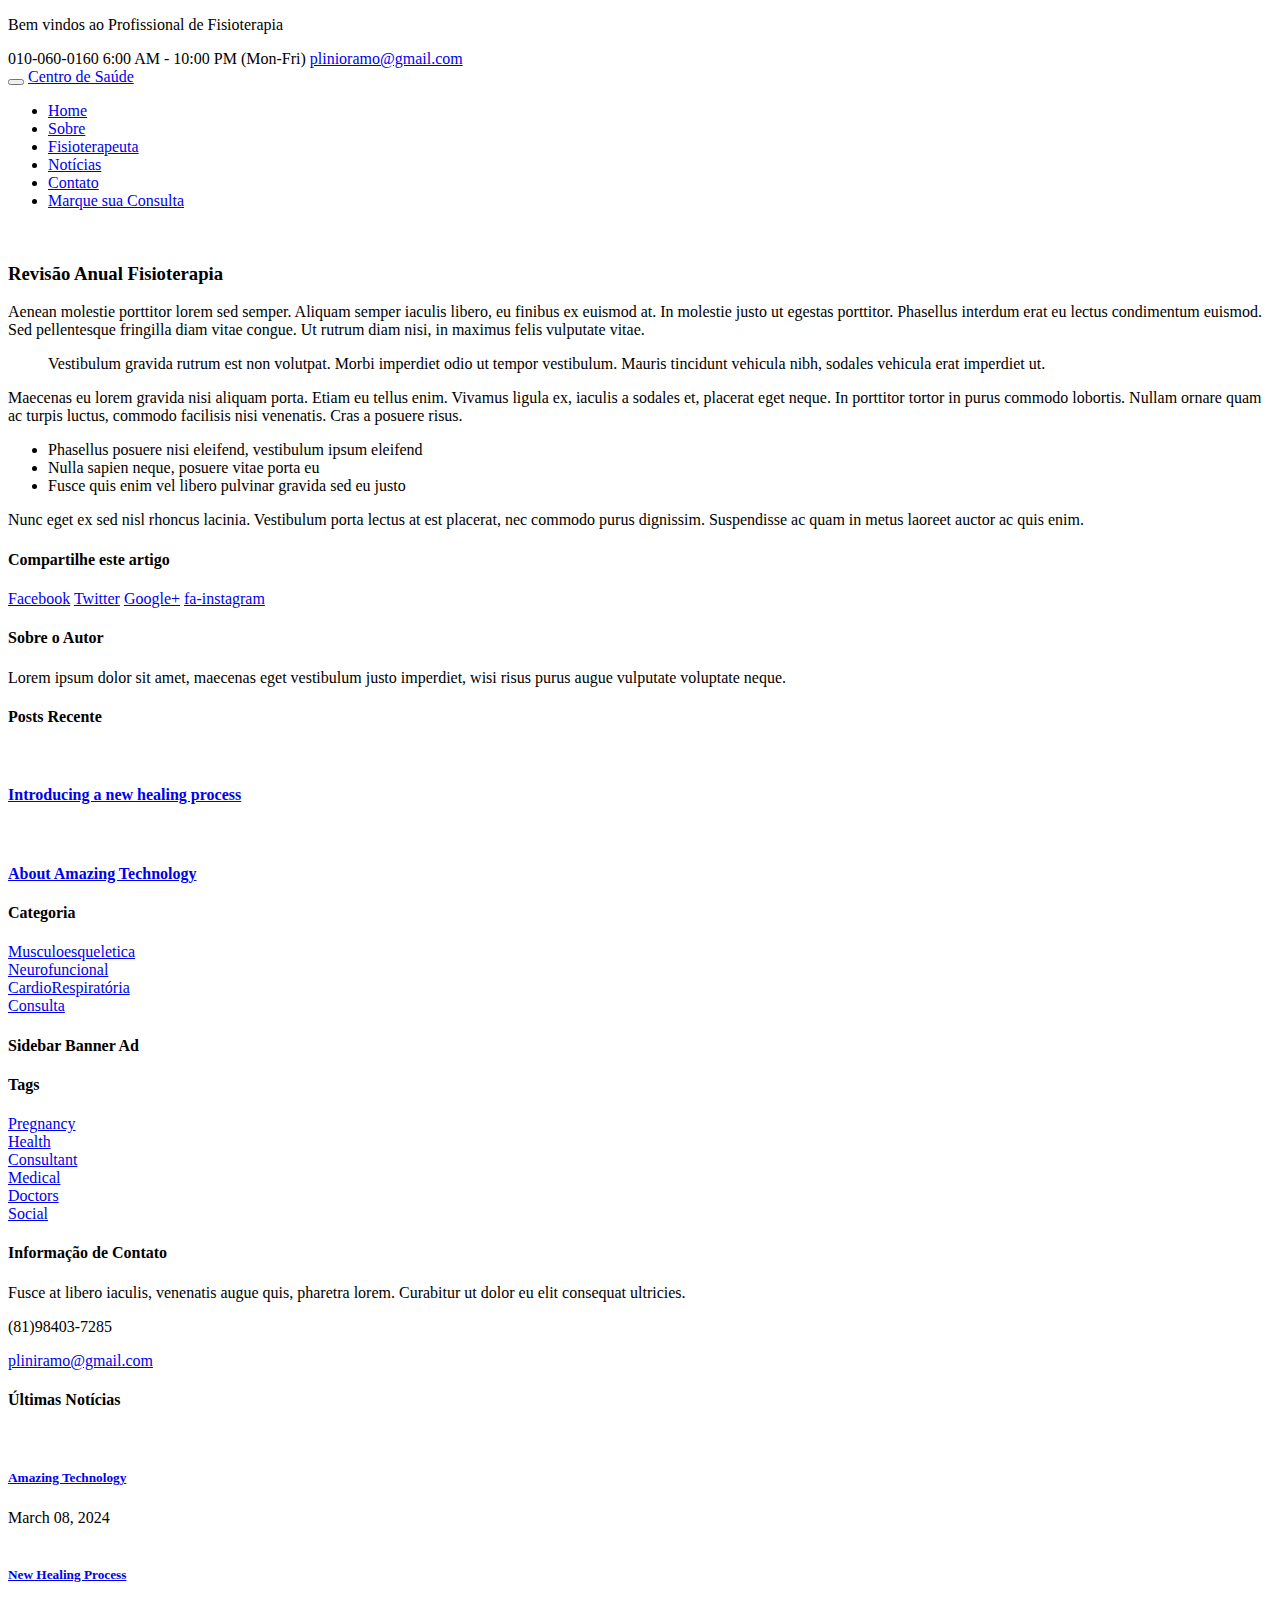
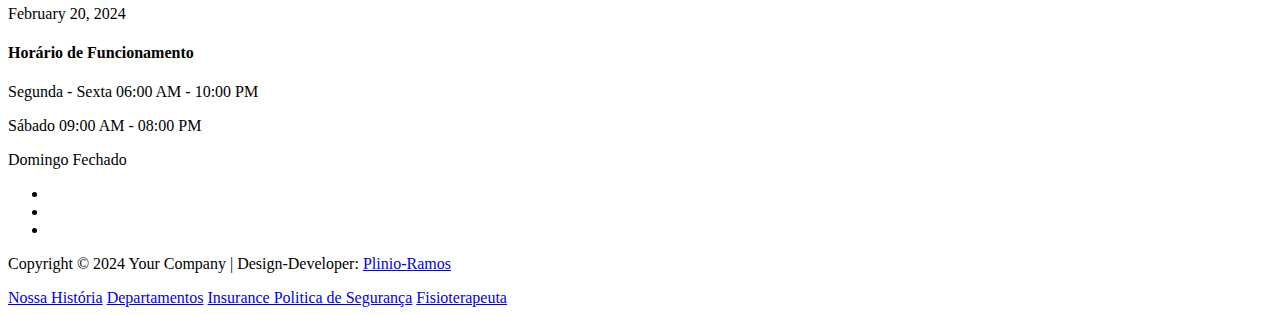
==== news-detail.html @ 9e276feb "Add files via upload" ====
<!DOCTYPE html>
<html lang="pt-br">
<head>

     <title>Fisiowork Recupere-se com Confiança</title>
<!--

Template 2098 Health

http://www.tooplate.com/view/2098-health

-->
     <meta charset="UTF-8">
     <meta http-equiv="X-UA-Compatible" content="IE=Edge">
     <meta name="description" content="">
     <meta name="keywords" content="">
     <meta name="author" content="Tooplate">
     <meta name="viewport" content="width=device-width, initial-scale=1, maximum-scale=1">

     <link rel="stylesheet" href="css/bootstrap.min.css">
     <link rel="stylesheet" href="css/magnific-popup.css">

     <link rel="stylesheet" href="css/font-awesome.min.css">
     <link rel="stylesheet" href="css/animate.css">

     <link rel="stylesheet" href="css/owl.carousel.css">
     <link rel="stylesheet" href="css/owl.theme.default.min.css">

     <!-- MAIN CSS -->
     <link rel="stylesheet" href="css/tooplate-style.css">

</head>
<body id="top" data-spy="scroll" data-target=".navbar-collapse" data-offset="50">

     <!-- PRE LOADER -->
     <section class="preloader">
          <div class="spinner">

               <span class="spinner-rotate"></span>
               
          </div>
     </section>


     <!-- HEADER -->
     <header>
          <div class="container">
               <div class="row">

                    <div class="col-md-4 col-sm-3">
                         <p>Bem vindos ao Profissional de Fisioterapia</p>
                    </div>
                         
                    <div class="col-md-8 col-sm-9 text-align-right">
                         <span class="phone-icon"><i class="fa fa-phone"></i> 010-060-0160</span>
                         <span class="date-icon"><i class="fa fa-calendar-plus-o"></i> 6:00 AM - 10:00 PM (Mon-Fri)</span>
                         <span class="email-icon"><i class="fa fa-envelope-o"></i> <a href="#">plinioramo@gmail.com</a></span>
                    </div>

               </div>
          </div>
     </header>


     <!-- MENU -->
     <section class="navbar navbar-default navbar-static-top" role="navigation">
          <div class="container">

               <div class="navbar-header">
                    <button class="navbar-toggle" data-toggle="collapse" data-target=".navbar-collapse">
                         <span class="icon icon-bar"></span>
                         <span class="icon icon-bar"></span>
                         <span class="icon icon-bar"></span>
                    </button>

                    <!-- lOGO TEXT HERE -->
                    <a href="index.html" class="navbar-brand"><i class="fa fa-h-square"></i>Centro de Saúde</a>
               </div>

               <!-- MENU LINKS -->
               <div class="collapse navbar-collapse">
                    <ul class="nav navbar-nav navbar-right">
                         <li><a href="index.html#top" class="smoothScroll">Home</a></li>
                         <li><a href="index.html#about" class="smoothScroll">Sobre</a></li>
                         <li><a href="index.html#team" class="smoothScroll">Fisioterapeuta</a></li>
                         <li><a href="index.html#news" class="smoothScroll">Notícias</a></li>
                         <li><a href="index.html#google-map" class="smoothScroll">Contato</a></li>
                         <li class="appointment-btn"><a href="index.html#appointment">Marque sua Consulta</a></li>
                    </ul>
               </div>

          </div>
     </section>


     <!-- NEWS DETAIL -->
     <section id="news-detail" data-stellar-background-ratio="0.5">
          <div class="container">
               <div class="row">

                    <div class="col-md-8 col-sm-7">
                         <!-- NEWS THUMB -->
                         <div class="news-detail-thumb">
                              <div class="news-image">
                                   <img src="images/news-image3.jpg" class="img-responsive" alt="">
                              </div>
                              <h3>Revisão Anual Fisioterapia</h3>
                              <p>Aenean molestie porttitor lorem sed semper. Aliquam semper iaculis libero, eu finibus ex euismod at. In molestie justo ut egestas porttitor. Phasellus interdum erat eu lectus condimentum euismod. Sed pellentesque fringilla diam vitae congue. Ut rutrum diam nisi, in maximus felis vulputate vitae.</p>
                              <blockquote>Vestibulum gravida rutrum est non volutpat. Morbi imperdiet odio ut tempor vestibulum. Mauris tincidunt vehicula nibh, sodales vehicula erat imperdiet ut.</blockquote>
                              <p>Maecenas eu lorem gravida nisi aliquam porta. Etiam eu tellus enim. Vivamus ligula ex, iaculis a sodales et, placerat eget neque. In porttitor tortor in purus commodo lobortis. Nullam ornare quam ac turpis luctus, commodo facilisis nisi venenatis. Cras a posuere risus.</p>
                              
                              <ul>
                                   <li>Phasellus posuere nisi eleifend, vestibulum ipsum eleifend</li>
                                   <li>Nulla sapien neque, posuere vitae porta eu</li>
                                   <li>Fusce quis enim vel libero pulvinar gravida sed eu justo</li>
                              </ul>

                              <p>Nunc eget ex sed nisl rhoncus lacinia. Vestibulum porta lectus at est placerat, nec commodo purus dignissim. Suspendisse ac quam in metus laoreet auctor ac quis enim.</p>
                              <div class="news-social-share">
                                   <h4>Compartilhe este artigo</h4>
                                        <a href="#" class="btn btn-primary"><i class="fa fa-facebook"></i>Facebook</a>
                                        <a href="#" class="btn btn-success"><i class="fa fa-twitter"></i>Twitter</a>
                                        <a href="#" class="btn btn-danger"><i class="fa fa-google-plus"></i>Google+</a>
                                        <a href="#" class="btn btn-danger"><i class="fa fa-google-plus"></i>fa-instagram</a>
                              </div>
                         </div>
                    </div>

                    <div class="col-md-4 col-sm-5">
                         <div class="news-sidebar">
                              <div class="news-author">
                                   <h4>Sobre o Autor</h4>
                                   <p>Lorem ipsum dolor sit amet, maecenas eget vestibulum justo imperdiet, wisi risus purus augue vulputate voluptate neque.</p>
                              </div>

                              <div class="recent-post">
                                   <h4>Posts Recente</h4>

                                        <div class="media">
                                             <div class="media-object pull-left">
                                                  <a href="#"><img src="images/news-image.jpg" class="img-responsive" alt=""></a>
                                             </div>
                                             <div class="media-body">
                                                  <h4 class="media-heading"><a href="#">Introducing a new healing process</a></h4>
                                             </div>
                                        </div>

                                        <div class="media">
                                             <div class="media-object pull-left">
                                                  <a href="#"><img src="images/news-image.jpg" class="img-responsive" alt=""></a>
                                             </div>
                                             <div class="media-body">
                                                  <h4 class="media-heading"><a href="#">About Amazing Technology</a></h4>
                                             </div>
                                        </div>
                              </div>

                              <div class="news-categories">
                                   <h4>Categoria</h4>
                                        <li><a href="#"><i class="fa fa-angle-right"></i> Musculoesqueletica</a></li>
                                        <li><a href="#"><i class="fa fa-angle-right"></i> Neurofuncional</a></li>
                                        <li><a href="#"><i class="fa fa-angle-right"></i> CardioRespiratória</a></li>
                                        <li><a href="#"><i class="fa fa-angle-right"></i> Consulta</a></li>
                              </div>

                              <div class="news-ads sidebar-ads">
                                   <h4>Sidebar Banner Ad</h4>
                              </div>

                              <div class="news-tags">
                                   <h4>Tags</h4>
                                        <li><a href="#">Pregnancy</a></li>
                                        <li><a href="#">Health</a></li>
                                        <li><a href="#">Consultant</a></li>
                                        <li><a href="#">Medical</a></li>
                                        <li><a href="#">Doctors</a></li>
                                        <li><a href="#">Social</a></li>
                              </div>
                         </div>
                    </div>
                    
               </div>
          </div>
     </section>
         


     <!-- FOOTER -->
     <footer data-stellar-background-ratio="5">
          <div class="container">
               <div class="row">

                    <div class="col-md-4 col-sm-4">
                         <div class="footer-thumb"> 
                              <h4 class="wow fadeInUp" data-wow-delay="0.4s">Informação de Contato</h4>
                              <p>Fusce at libero iaculis, venenatis augue quis, pharetra lorem. Curabitur ut dolor eu elit consequat ultricies.</p>

                              <div class="informação-de-contato">
                                   <p><i class="fa fa-phone"></i> (81)98403-7285</p>
                                   <p><i class="fa fa-envelope-o"></i> <a href="#">pliniramo@gmail.com</a></p>
                              </div>
                         </div>
                    </div>

                    <div class="col-md-4 col-sm-4"> 
                         <div class="footer-thumb"> 
                              <h4 class="wow fadeInUp" data-wow-delay="0.4s">Últimas Notícias</h4>
                              <div class="latest-stories">
                                   <div class="stories-image">
                                        <a href="#"><img src="images/news-image.jpg" class="img-responsive" alt=""></a>
                                   </div>
                                   <div class="stories-info">
                                        <a href="#"><h5>Amazing Technology</h5></a>
                                        <span>March 08, 2024</span>
                                   </div>
                              </div>

                              <div class="latest-stories">
                                   <div class="stories-image">
                                        <a href="#"><img src="images/news-image.jpg" class="img-responsive" alt=""></a>
                                   </div>
                                   <div class="stories-info">
                                        <a href="#"><h5>New Healing Process</h5></a>
                                        <span>February 20, 2024</span>
                                   </div>
                              </div>
                         </div>
                    </div>

                    <div class="col-md-4 col-sm-4"> 
                         <div class="footer-thumb">
                              <div class="opening-hours">
                                   <h4 class="wow fadeInUp" data-wow-delay="0.4s">Horário de Funcionamento</h4>
                                   <p>Segunda - Sexta <span>06:00 AM - 10:00 PM</span></p>
                                   <p>Sábado <span>09:00 AM - 08:00 PM</span></p>
                                   <p>Domingo <span>Fechado</span></p>
                              </div> 

                              <ul class="social-icon">
                                   <li><a href="#" class="fa fa-facebook-square" attr="facebook icon"></a></li>
                                   <li><a href="#" class="fa fa-twitter"></a></li>
                                   <li><a href="#" class="fa fa-instagram"></a></li>
                              </ul>
                         </div>
                    </div>

                    <div class="col-md-12 col-sm-12 border-top">
                         <div class="col-md-4 col-sm-6">
                              <div class="copyright-text"> 
                                   <p>Copyright &copy; 2024 Your Company 
                                   
                                   | Design-Developer: <a rel="nofollow" href="https://www.facebook.com/tooplate" target="_parent">Plinio-Ramos</a></p>
                              </div>
                         </div>
                         <div class="col-md-6 col-sm-6">
                              <div class="footer-link"> 
                                   <a href="#">Nossa História</a>
                                   <a href="#">Departamentos</a>
                                   <a href="#">Insurance Politica de Segurança</a>
                                   <a href="#">Fisioterapeuta</a>
                              </div>
                         </div>
                         <div class="col-md-2 col-sm-2 text-align-center">
                              <div class="angle-up-btn"> 
                                  <a href="#top" class="smoothScroll wow fadeInUp" data-wow-delay="1.2s"><i class="fa fa-angle-up"></i></a>
                              </div>
                         </div>   
                    </div>
                    
               </div>
          </div>
     </footer>


     <!-- SCRIPTS -->
     <script src="js/jquery.js"></script>
     <script src="js/bootstrap.min.js"></script>
     <script src="js/jquery.sticky.js"></script>
     <script src="js/jquery.stellar.min.js"></script>
     <script src="js/jquery.magnific-popup.min.js"></script>
     <script src="js/magnific-popup-options.js"></script>
     <script src="js/wow.min.js"></script>
     <script src="js/smoothscroll.js"></script>
     <script src="js/owl.carousel.min.js"></script>
     <script src="js/custom.js"></script>

</body>
</html>
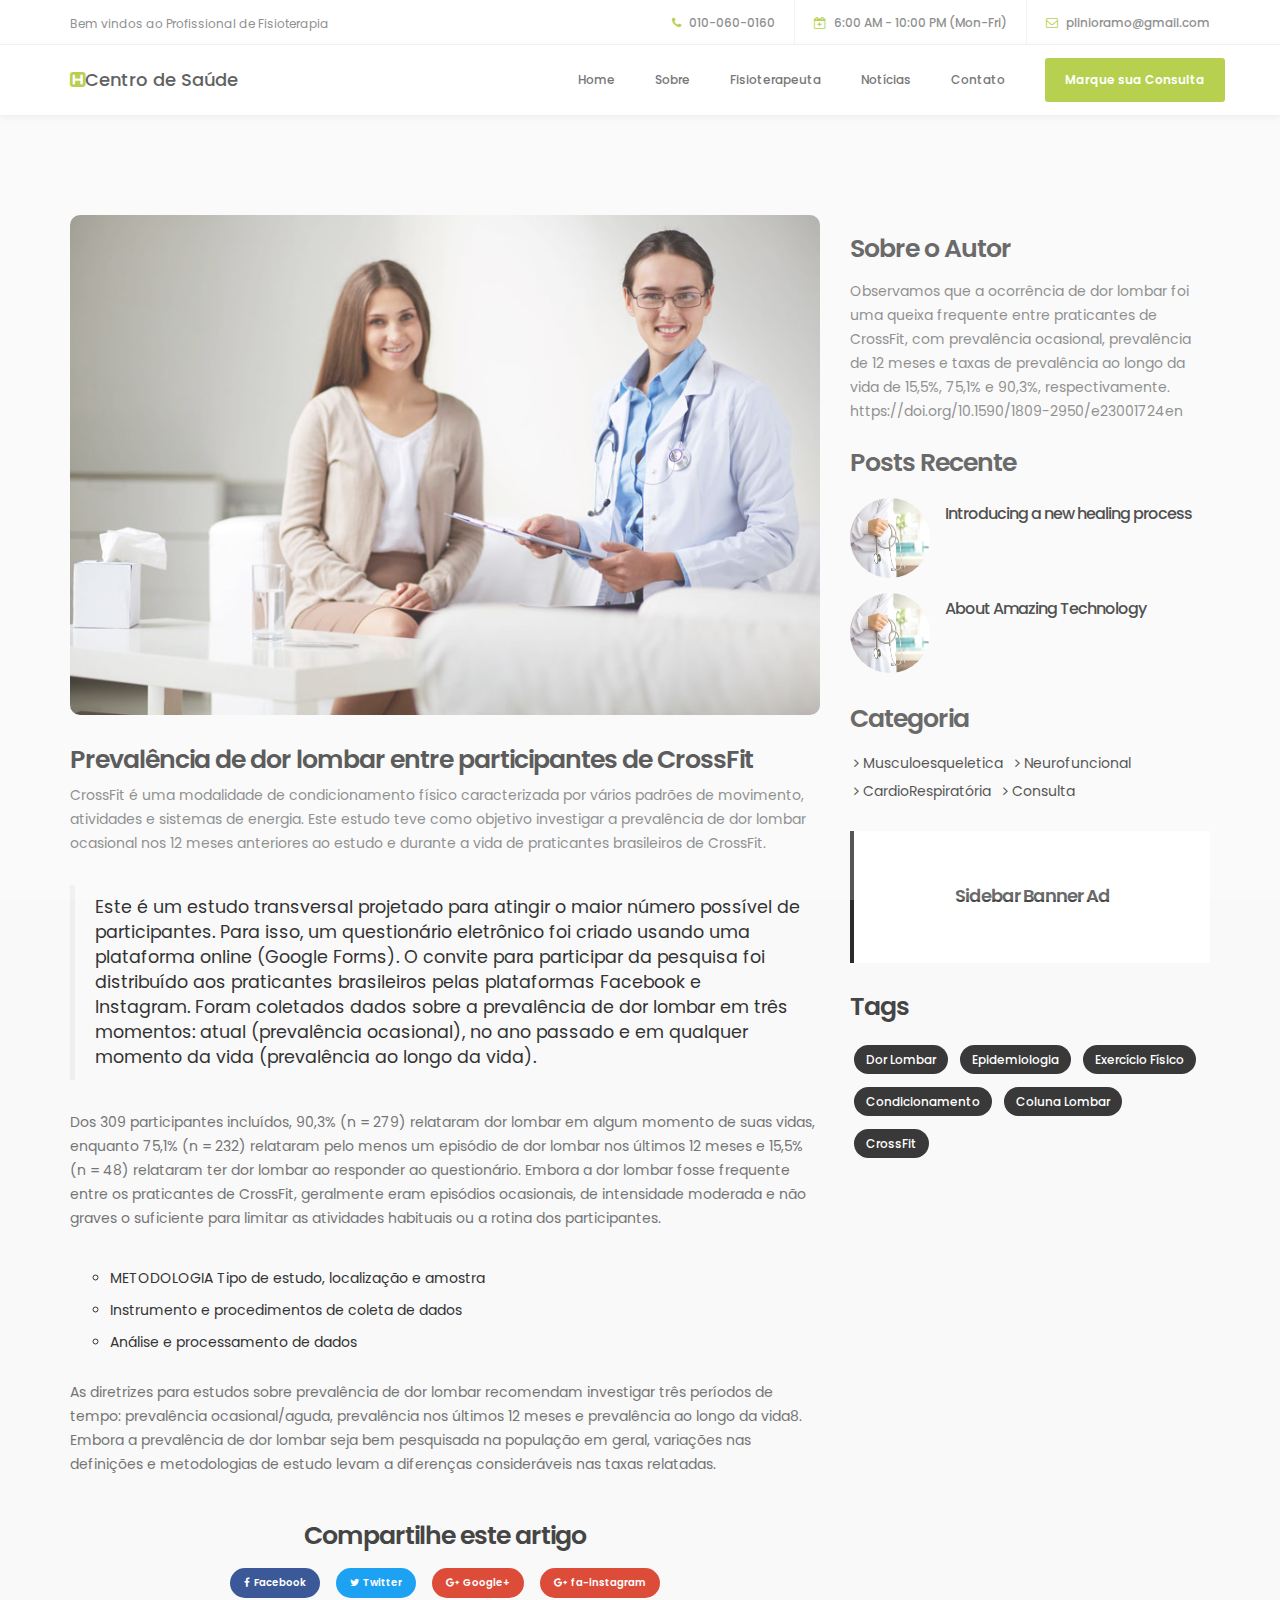
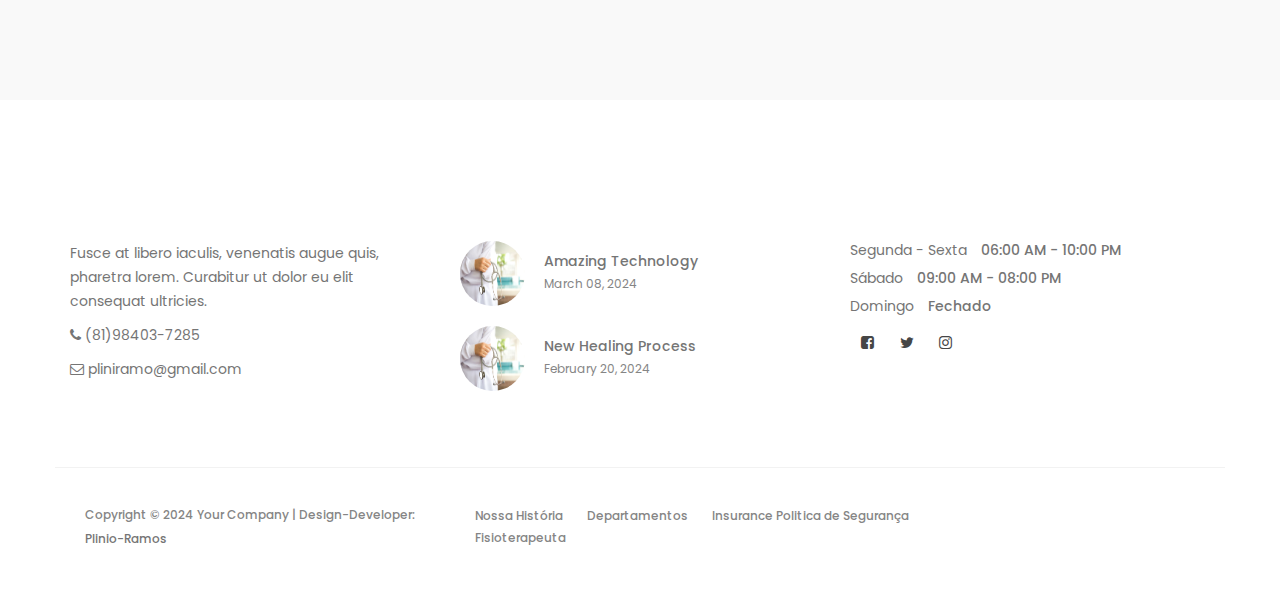
==== commit 52c954ea: "Add files via upload" ====
--- a/news-detail.html
+++ b/news-detail.html
@@ -104,18 +104,18 @@
                               <div class="news-image">
                                    <img src="images/news-image3.jpg" class="img-responsive" alt="">
                               </div>
-                              <h3>Revisão Anual Fisioterapia</h3>
-                              <p>Aenean molestie porttitor lorem sed semper. Aliquam semper iaculis libero, eu finibus ex euismod at. In molestie justo ut egestas porttitor. Phasellus interdum erat eu lectus condimentum euismod. Sed pellentesque fringilla diam vitae congue. Ut rutrum diam nisi, in maximus felis vulputate vitae.</p>
-                              <blockquote>Vestibulum gravida rutrum est non volutpat. Morbi imperdiet odio ut tempor vestibulum. Mauris tincidunt vehicula nibh, sodales vehicula erat imperdiet ut.</blockquote>
-                              <p>Maecenas eu lorem gravida nisi aliquam porta. Etiam eu tellus enim. Vivamus ligula ex, iaculis a sodales et, placerat eget neque. In porttitor tortor in purus commodo lobortis. Nullam ornare quam ac turpis luctus, commodo facilisis nisi venenatis. Cras a posuere risus.</p>
+                              <h3>Prevalência de dor lombar entre participantes de CrossFit</h3>
+                              <p>CrossFit é uma modalidade de condicionamento físico caracterizada por vários padrões de movimento, atividades e sistemas de energia. Este estudo teve como objetivo investigar a prevalência de dor lombar ocasional nos 12 meses anteriores ao estudo e durante a vida de praticantes brasileiros de CrossFit.</p>
+                              <blockquote>Este é um estudo transversal projetado para atingir o maior número possível de participantes. Para isso, um questionário eletrônico foi criado usando uma plataforma online (Google Forms). O convite para participar da pesquisa foi distribuído aos praticantes brasileiros pelas plataformas Facebook e Instagram. Foram coletados dados sobre a prevalência de dor lombar em três momentos: atual (prevalência ocasional), no ano passado e em qualquer momento da vida (prevalência ao longo da vida).</blockquote>
+                              <p>Dos 309 participantes incluídos, 90,3% (n = 279) relataram dor lombar em algum momento de suas vidas, enquanto 75,1% (n = 232) relataram pelo menos um episódio de dor lombar nos últimos 12 meses e 15,5% (n = 48) relataram ter dor lombar ao responder ao questionário. Embora a dor lombar fosse frequente entre os praticantes de CrossFit, geralmente eram episódios ocasionais, de intensidade moderada e não graves o suficiente para limitar as atividades habituais ou a rotina dos participantes.</p>
                               
                               <ul>
-                                   <li>Phasellus posuere nisi eleifend, vestibulum ipsum eleifend</li>
-                                   <li>Nulla sapien neque, posuere vitae porta eu</li>
-                                   <li>Fusce quis enim vel libero pulvinar gravida sed eu justo</li>
+                                   <li>METODOLOGIA Tipo de estudo, localização e amostra</li>
+                                   <li>Instrumento e procedimentos de coleta de dados</li>
+                                   <li>Análise e processamento de dados</li>
                               </ul>
 
-                              <p>Nunc eget ex sed nisl rhoncus lacinia. Vestibulum porta lectus at est placerat, nec commodo purus dignissim. Suspendisse ac quam in metus laoreet auctor ac quis enim.</p>
+                              <p>As diretrizes para estudos sobre prevalência de dor lombar recomendam investigar três períodos de tempo: prevalência ocasional/aguda, prevalência nos últimos 12 meses e prevalência ao longo da vida8. Embora a prevalência de dor lombar seja bem pesquisada na população em geral, variações nas definições e metodologias de estudo levam a diferenças consideráveis ​​nas taxas relatadas.</p>
                               <div class="news-social-share">
                                    <h4>Compartilhe este artigo</h4>
                                         <a href="#" class="btn btn-primary"><i class="fa fa-facebook"></i>Facebook</a>
@@ -130,7 +130,7 @@
                          <div class="news-sidebar">
                               <div class="news-author">
                                    <h4>Sobre o Autor</h4>
-                                   <p>Lorem ipsum dolor sit amet, maecenas eget vestibulum justo imperdiet, wisi risus purus augue vulputate voluptate neque.</p>
+                                   <p>Observamos que a ocorrência de dor lombar foi uma queixa frequente entre praticantes de CrossFit, com prevalência ocasional, prevalência de 12 meses e taxas de prevalência ao longo da vida de 15,5%, 75,1% e 90,3%, respectivamente. https://doi.org/10.1590/1809-2950/e23001724en </p>
                               </div>
 
                               <div class="recent-post">
@@ -169,12 +169,12 @@
 
                               <div class="news-tags">
                                    <h4>Tags</h4>
-                                        <li><a href="#">Pregnancy</a></li>
-                                        <li><a href="#">Health</a></li>
-                                        <li><a href="#">Consultant</a></li>
-                                        <li><a href="#">Medical</a></li>
-                                        <li><a href="#">Doctors</a></li>
-                                        <li><a href="#">Social</a></li>
+                                        <li><a href="#">Dor Lombar</a></li>
+                                        <li><a href="#">Epidemiologia</a></li>
+                                        <li><a href="#">Exercício Físico</a></li>
+                                        <li><a href="#">Condicionamento</a></li>
+                                        <li><a href="#">Coluna Lombar</a></li>
+                                        <li><a href="#">CrossFit</a></li>
                               </div>
                          </div>
                     </div>
--- a/css/tooplate-style.css
+++ b/css/tooplate-style.css
@@ -0,0 +1,1057 @@
+/*
+
+Template 2098 Health
+
+http://www.tooplate.com/view/2098-health
+
+*/
+
+  @import url('https://fonts.googleapis.com/css?family=Poppins:400,500,600');
+
+  body {
+    background: #ffffff;
+    font-family: 'Poppins', sans-serif;
+    overflow-x: hidden;
+  }
+
+
+  /*---------------------------------------
+     TYPOGRAPHY              
+  -----------------------------------------*/
+
+  h1,h2,h3,h4,h5,h6 {
+    font-weight: 600;
+    line-height: inherit;
+  }
+
+  h1,h2,h3,h4 {
+    letter-spacing: -1px;
+  }
+
+  h5 {
+    font-weight: 500;
+  }
+
+  h1 {
+    color: #252525;
+    font-size: 5em;
+  }
+
+  h2 {
+    color: #272727;
+    font-size: 3em;
+    padding-bottom: 10px;
+  }
+
+  h3 {
+    font-size: 1.8em;
+    line-height: 1.2em;
+    margin-bottom: 0;
+  }
+
+  h4 {
+    color: #454545;
+    font-size: 1.8em;
+    padding-bottom: 2px;
+  }
+
+  h6 {
+    letter-spacing: 0;
+    font-weight: normal;
+  }
+
+  p {
+    color: #757575;
+    font-size: 14px;
+    font-weight: normal;
+    line-height: 24px;
+  }
+
+
+  /*---------------------------------------
+     GENERAL               
+  -----------------------------------------*/
+
+  html{
+    -webkit-font-smoothing: antialiased;
+  }
+
+  a {
+    color: #252525;
+    -webkit-transition: 0.5s;
+    transition: 0.5s;
+    text-decoration: none !important;
+  }
+
+  a:hover, a:active, a:focus {
+    color: #a5c422;
+    outline: none;
+  }
+
+  ::-webkit-scrollbar{
+    width: 8px;
+    height: 8px;
+  }
+
+  ::-webkit-scrollbar-thumb {
+    cursor: pointer;
+    background: #000000;
+  }
+
+  .section-title {
+    padding-bottom: 20px;
+  }
+
+  .section-title h2 {
+    margin-top: 0;
+  }
+
+  .section-btn {
+    background: #a5c422;
+    border: 0;
+    border-radius: 3px;
+    color: #ffffff;
+    font-size: inherit;
+    font-weight: 500;
+    padding: 14px 20px;
+    transition: transform 0.1s ease-in;
+    transform: translateX(0);
+  }
+
+  .section-btn:hover {
+    transform: translateY(-5px);
+  }
+
+  .text-align-right {
+    text-align: right;
+  }
+
+  .text-align-center {
+    text-align: center;
+  }
+
+  .border-top {
+    border-top: 1px solid #f2f2f2;
+    margin-top: 4em;
+    padding-top: 2.5em;
+  }
+
+  .btn-gray {
+    background: #393939;
+  }
+
+  .btn-blue {
+    background: #4267b2;
+  }
+
+  .news-thumb {
+    background: #ffffff;
+    border-radius: 10px;
+  }
+  .news-thumb img {
+    border-radius: 10px 10px 0 0;
+  }
+
+  .news-info {
+    padding: 30px;
+    text-align: left;
+  }
+  .news-info span {
+    display: block;
+    letter-spacing: 0.5px;
+  }
+  .news-info h3 {
+    margin-top: 10px;
+    margin-bottom: 10px;
+  }
+
+  .author {
+    border-top: 1px solid #f0f0f0;
+    padding-top: 1.5em;
+    margin-top: 2em;
+  }
+  .author img,
+  .author .author-info {
+    display: inline-block;
+    vertical-align: top;
+  }
+  .author-info h5 {
+    margin-bottom: 0;
+  }
+  .author img {
+    border-radius: 100%;
+    width: 50px;
+    height: 50px;
+    margin-right: 10px;
+  }
+
+
+  #about, #team, #news,
+  #news-detail {
+    position: relative;
+    padding-top: 100px;
+    padding-bottom: 100px;
+  }
+
+  #news, #service {
+    text-align: center;
+  }
+
+  #google-map {
+    line-height: 0;
+    margin: 0;
+    padding: 0;
+  }
+
+
+  /*---------------------------------------
+       PRE LOADER              
+  -----------------------------------------*/
+
+  .preloader {
+    position: fixed;
+    top: 0;
+    left: 0;
+    width: 100%;
+    height: 100%;
+    z-index: 99999;
+    display: flex;
+    flex-flow: row nowrap;
+    justify-content: center;
+    align-items: center;
+    background: none repeat scroll 0 0 #ffffff;
+  }
+
+  .spinner {
+    border: 1px solid transparent;
+    border-radius: 3px;
+    position: relative;
+  }
+
+  .spinner:before {
+    content: '';
+    box-sizing: border-box;
+    position: absolute;
+    top: 50%;
+    left: 50%;
+    width: 45px;
+    height: 45px;
+    margin-top: -10px;
+    margin-left: -10px;
+    border-radius: 50%;
+    border: 1px solid #575757;
+    border-top-color: #ffffff;
+    animation: spinner .9s linear infinite;
+  }
+
+  @-webkit-@keyframes spinner {
+    to {transform: rotate(360deg);}
+  }
+
+  @keyframes spinner {
+    to {transform: rotate(360deg);}
+  }
+
+
+
+  /*---------------------------------------
+      MENU              
+  -----------------------------------------*/
+
+  header {
+    background: #ffffff;
+    border-bottom: 1px solid #f2f2f2;
+    display: flex;
+    height: 45px;
+  }
+
+  header .col-md-8 {
+    padding-right: 0;
+  }
+
+  header p,
+  header span {
+    font-size: 12px;
+    line-height: 24px;
+    padding-top: 12px;
+  }
+
+  header a,
+  header span {
+    color: #747474;
+  }
+
+  header span {
+    font-weight: 500;
+    display: inline-block;
+    padding: 11px 15px;
+  }
+
+  header span.date-icon {
+    border-left: 1px solid #f2f2f2;
+    border-right: 1px solid #f2f2f2;
+    padding-right: 19px;
+    padding-left: 19px;
+  }
+
+  header span i {
+    color: #a5c422;
+    margin-right: 5px;
+  }
+
+
+
+  /*---------------------------------------
+      MENU              
+  -----------------------------------------*/
+
+  .navbar-default {
+    background: #ffffff;
+    box-shadow: 0 2px 8px rgba(0,0,0,.075);
+    border: none;
+    margin-bottom: 0;
+    padding: 10px;
+  }
+
+  .navbar-default .navbar-brand {
+    color: #393939;
+    font-weight: 500;
+  }
+
+  .navbar-default .navbar-brand .fa {
+    color: #a5c422;
+  }
+
+  .navbar-default .navbar-nav li.appointment-btn {
+    margin: 3px 0 0 20px;
+  }
+
+  .navbar-default .navbar-nav li.appointment-btn a {
+    background: #a5c422;
+    border-radius: 3px;
+    color: #ffffff;
+    font-weight: 600;
+    padding-top: 12px;
+    padding-bottom: 12px;
+  }
+
+  .navbar-default .navbar-nav li.appointment-btn a:hover {
+    background: #4267b2;
+    color: #ffffff !important;
+  }
+
+  .navbar-default .navbar-nav li a {
+    color: #555555;
+    font-size: 12px;
+    font-weight: 500;
+    padding-right: 20px;
+    padding-left: 20px;
+    -webkit-transition: all ease-in-out 0.4s;
+    transition: all ease-in-out 0.4s;
+  }
+
+  .navbar-default .navbar-nav > li a:hover {
+    color: #393939 !important;
+  }
+
+  .navbar-default .navbar-nav > li > a:hover,
+  .navbar-default .navbar-nav > li > a:focus {
+    color: #555555;
+    background-color: transparent;
+  }
+
+  .navbar-default .navbar-nav > .active > a,
+  .navbar-default .navbar-nav > .active > a:hover,
+  .navbar-default .navbar-nav > .active > a:focus {
+    color: #393939;
+    background-color: transparent;
+  }
+
+  .navbar-default .navbar-toggle {
+    border: none;
+    padding-top: 10px;
+  }
+
+  .navbar-default .navbar-toggle .icon-bar {
+    background: #393939;
+    border-color: transparent;
+  }
+
+  .navbar-default .navbar-toggle:hover,
+  .navbar-default .navbar-toggle:focus { 
+    background-color: transparent;
+  }
+
+
+
+  /*---------------------------------------
+      HOME              
+  -----------------------------------------*/
+
+  #home h1 {
+    color: #ffffff;
+    padding-bottom: 10px;
+    margin-top: 0;
+  }
+
+  #home h3 {
+    color: #ffffff;
+    font-size: 14px;
+    font-weight: normal;
+    line-height: inherit;
+    letter-spacing: 3px;
+    text-transform: uppercase;
+    margin: 0;
+  }
+
+  .slider .container {
+    width: 100%;
+  }
+
+  .slider .owl-dots {
+      position: absolute;
+      top: 575px;
+      width: 100%;
+      justify-content: center;
+  }
+
+  .owl-theme .owl-dots .owl-dot span {
+    width: 8px;
+    height: 8px;
+    margin: 5px 7px;
+    border: 2px solid #d9d9d9;
+    background: transparent;
+    display: block;
+    -webkit-backface-visibility: visible;
+    transition: opacity 200ms ease;
+    border-radius: 30px;
+  }
+
+  .owl-theme .owl-dots .owl-dot.active span, .owl-theme .owl-dots .owl-dot:hover span {
+    background-color: #ffffff;
+    border-color: transparent;
+  }
+
+  .slider .caption {
+    display: flex;
+    justify-content: center;
+    flex-direction: column;
+    text-align: center;
+    background-color: rgba(20,20,20,0.2);
+    height: 100%;
+    color: #fff;
+    cursor: e-resize;
+  }
+
+  .slider .item {
+    background-position: inherit;
+    background-repeat: no-repeat;
+    background-attachment: local;
+    background-size: cover;
+    height: 650px;
+  }
+
+  .slider .item-first {
+    background-image: url(../images/slider1.jpg);
+  }
+
+  .slider .item-second {
+    background-image: url(../images/slider2.jpg);
+  }
+
+  .slider .item-third {
+    background-image: url(../images/slider3.jpg);
+  }
+
+
+  /*---------------------------------------
+      ABOUT              
+  -----------------------------------------*/
+
+  #about {
+    background: url('../images/about-bg.jpg') no-repeat top center;
+    background-size: cover;
+    padding-top: 150px;
+    padding-bottom: 150px;
+  }
+
+  .profile img,
+  .profile figcaption {
+    display: inline-block;
+    vertical-align: top;
+    margin-top: 1em;
+  }
+  .profile img {
+    border-radius: 100%;
+    width: 65px;
+    height: 65px;
+    margin-right: 1em;
+  }
+  .profile figcaption h3 {
+    margin-top: 0;
+  }
+
+  #about h6 {
+    color: #858585;
+    margin: 0;
+  }
+
+
+
+  /*---------------------------------------
+      TEAM MEMBERS              
+  -----------------------------------------*/
+
+  .team-thumb {
+    background-color: #f9f9f9;
+    border-radius: 0 0 10px 10px;
+    position: relative;
+    overflow: hidden;
+    cursor: pointer;
+  }
+
+  .team-info {
+    padding: 20px 30px 0 30px;
+  }
+
+  .team-contact-info {
+    border-top: 1px solid #e9e9e9;
+    padding-top: 1.2em;
+    margin-top: 1.5em;
+  }
+
+  .team-contact-info .fa {
+    margin-right: 5px;
+    display: inline-block;
+  }
+
+  .team-contact-info p {
+    margin-bottom: 2px;
+  }
+
+  .team-contact-info a {
+    color: #757575;
+  }
+
+  .team-thumb .social-icon li {
+    font-weight: 500;
+  }
+
+  .team-thumb .social-icon li a {
+    background: #ffffff;
+    border-radius: 100%;
+    font-size: 20px;
+    width: 50px;
+    height: 50px;
+    line-height: 50px;
+    margin: 0 2px 0 2px;
+  }
+
+  .team-thumb .social-icon {
+    opacity: 0;
+    transform: translateY(100%);
+    transition: 0.5s 0.2s;
+    text-align: center;
+    position: relative;
+    top: 0;
+  }
+
+  .team-thumb:hover .social-icon {
+    opacity: 1;
+    transition-delay: 0.3s;
+    transform: translateY(0px);
+    top: -22em;
+  }
+
+
+
+  /*---------------------------------------
+     SERVICE              
+  -----------------------------------------*/
+
+  #service {
+    background: #a5c422;
+  }
+
+  #service h2,
+  #service h4 {
+    color: #ffffff;
+  }
+
+  #service p {
+    color: #d9d9d9;
+  }
+
+  #service .service-thumb {
+    padding: 0 22px;
+  }
+
+  #service .fa {
+    font-size: 50px;
+    margin-bottom: 10px;
+    background: #ffffff;
+    color: #a5c422;
+    width: 120px;
+    height: 120px;
+    line-height: 120px;
+    border-radius: 100%;
+  }
+
+
+  /*---------------------------------------
+      NEWS             
+  -----------------------------------------*/
+
+  #news, #news-detail {
+    background: #f9f9f9;
+  }
+
+  #news-detail blockquote {
+    margin: 30px 0;
+  }
+
+  .news-detail-thumb .news-image img {
+    border-radius: 10px;
+  }
+
+  .news-detail-thumb h3 {
+    margin-bottom: 8px;
+  }
+
+  .news-image {
+    margin-bottom: 30px;
+    position: relative;
+  }
+
+  .news-image img {
+    width: 100%;
+  }
+
+  .news-detail-thumb ul {
+    margin: 32px 12px 22px 0px;
+  }
+
+  .news-detail-thumb ul li {
+    list-style: circle;
+    font-weight: normal;
+    padding: 6px 12px 6px 0px;
+  }
+
+  .news-sidebar {
+    margin-top: 16px;
+  }
+
+  .news-social-share {
+    text-align: center;
+    padding-top: 22px;
+  }
+
+  .news-social-share .btn {
+    border-radius: 100px;
+    border: none;
+    font-size: 10px;
+    font-weight: 600;
+    margin: 2px 6px;
+    padding: 8px 14px;
+  }
+
+  .news-social-share .btn-primary {
+    background: #3b5998;
+  }
+
+  .news-social-share .btn-success {
+    background: #1da1f2;
+  }
+
+  .news-social-share .btn-danger {
+    background: #dd4b39;
+  }
+
+  .news-social-share a .fa {
+    padding-right: 4px;
+  }
+
+  .recent-post {
+    padding-top: 2px;
+    padding-bottom: 18px;
+  }
+
+  .recent-post .media img {
+    border-radius: 100%;
+    width: 80px;
+    height: 80px;
+    margin-right: 5px;
+  }
+
+  .recent-post .media-heading {
+    font-size: 16px;
+    font-weight: 500;
+    line-height: inherit;
+    margin-top: 5px;
+  }
+
+  .news-categories {
+    margin-top: 8px;
+  }
+
+  .news-categories li a {
+    color: #2b2b2b;
+  }
+
+  .news-ads {
+    background: #ffffff;
+    border-right: 4px solid #2b2b2b;
+    padding: 42px;
+    text-align: center;
+    margin: 26px 0 26px 0;
+  }
+
+  .news-ads.sidebar-ads {
+    border-left: 4px solid #2b2b2b;
+    border-right: 0px;
+  }
+
+  .news-ads h4 {
+    font-size: 18px;
+  }
+
+  .news-tags h4 {
+    padding-bottom: 6px;
+  }
+
+  .news-categories li,
+  .news-tags li {
+    list-style: none;
+    display: inline-block;
+    margin: 4px;
+  }
+
+  .news-tags li a {
+    background: #393939;
+    border-radius: 50px;
+    color: #ffffff;
+    display: inline-block;
+    font-size: 12px;
+    font-weight: 500;
+    text-decoration: none;
+    float: left;
+    min-width: 30px;
+    padding: 6px 12px;
+    -webkit-transition: all ease-in-out 0.4s;
+    transition: all ease-in-out 0.4s;
+  }
+
+  .news-tags li a:hover {
+    background: #4267b2;
+  }
+
+
+
+  /*---------------------------------------
+      APPOINTMENT             
+  -----------------------------------------*/
+
+  #appointment {
+    padding-top: 100px;
+  }
+
+  #appointment label {
+    color: #393939;
+    font-weight: 500;
+  }
+
+  #appointment .form-control {
+    background: #f9f9f9;
+    border: none;
+    border-radius: 3px;
+    box-shadow: none;
+    font-size: 14px;
+    font-weight: normal;
+    margin-bottom: 15px;
+    transition: all ease-in-out 0.4s;
+  }
+
+  #appointment input,
+  #appointment select {
+    height: 45px;
+  }
+
+  #appointment button#cf-submit {
+    background: #a5c422;
+    color: #ffffff;
+    font-weight: 600;
+    height: 55px;
+  }
+
+  #appointment button#cf-submit:hover {
+    background: #393939;
+    color: #ffffff;
+  }
+
+
+  /*---------------------------------------
+     FOOTER              
+  -----------------------------------------*/
+
+  footer {
+    padding-top: 80px;
+    padding-bottom: 40px;
+  }
+
+  footer h4 {
+    padding-bottom: 5px;
+  }
+
+  footer a {
+    color: #757575;
+  }
+
+  footer a:hover {
+    color: #4267b2;
+  }
+
+  .contact-info {
+    padding-top: 10px;
+  }
+
+  .contact-info .fa {
+    background: #393939;
+    border-radius: 100%;
+    color: #ffffff;
+    font-size: 15px;
+    width: 35px;
+    height: 35px;
+    line-height: 35px;
+    text-align: center;
+    margin-right: 5px;
+    margin-bottom: 2px;
+  }
+
+  .latest-stories {
+    margin-bottom: 20px;
+  }
+
+  .stories-image,
+  .stories-info {
+    display: inline-block;
+    vertical-align: top;
+  }
+
+  .stories-image img {
+    border-radius: 100%;
+    width: 65px;
+    height: 65px;
+  }
+
+  .stories-info {
+    margin-left: 15px;
+  }
+
+  .stories-info h5 {
+    margin-bottom: 2px;
+  }
+
+  .stories-info span {
+    color: #858585;
+    font-size: 12px;
+  }
+
+  .opening-hours p {
+    line-height: 18px;
+  }
+
+  .opening-hours span {
+    font-weight: 500;
+    display: inline-block;
+    padding-left: 10px;
+  }
+
+  .copyright-text p,
+  .footer-link a {
+    color: #858585;
+    font-size: 12px;
+    font-weight: 500;
+  }
+
+  .footer-link a {
+    font-size: 12px;
+    display: inline-block;
+    padding: 0 10px;
+    margin-top: 4px;
+  }
+
+  .angle-up-btn {
+    position: relative;
+    bottom: 4em;
+    display: block;
+  }
+
+  .angle-up-btn a {
+    background: #ffffff;
+    border: 1px solid #f2f2f2;
+    border-radius: 3px;
+    font-size: 20px;
+    color: #393939;
+    display: inline-block;
+    text-align: center;
+    width: 40px;
+    height: 40px;
+    line-height: 38px;
+    transition: transform 0.1s ease-in;
+    transform: translateX(0);
+  }
+
+  .angle-up-btn a:hover {
+    background: #4267b2;
+    color: #ffffff;
+    transform: translateY(-5px);
+  }
+
+
+  /*---------------------------------------
+     SOCIAL ICON              
+  -----------------------------------------*/
+
+  .social-icon {
+    position: relative;
+    padding: 0;
+    margin: 0;
+  }
+
+  .social-icon li {
+    display: inline-block;
+    list-style: none;
+  }
+
+  .social-icon li a {
+    border-radius: 100px;
+    color: #464646;
+    font-size: 15px;
+    width: 35px;
+    height: 35px;
+    line-height: 35px;
+    text-decoration: none;
+    text-align: center;
+    transition: all 0.4s ease-in-out;
+    position: relative;
+  }
+
+  .social-icon li a:hover {
+    background: #4267b2;
+    color: #ffffff;
+  }
+
+
+  /*---------------------------------------
+     RESPONSIVE STYLES              
+  -----------------------------------------*/
+
+  @media only screen and (max-width: 1200px) {
+    h1 {
+      font-size: 4em;
+    }
+    h2 {
+      font-size: 2.5em;
+    }
+    h3 {
+      font-size: 1.5em;
+    }
+
+    header {
+      height: inherit;
+    }
+    header span.date-icon {
+      border: 0;
+      padding-right: 0;
+      padding-left: 0;
+    }
+    header span.email-icon {
+      padding-top: 0;
+    }
+
+    .navbar-default .navbar-nav li a {
+      padding-right: 15px;
+      padding-left: 15px;
+    }
+  }
+
+  @media only screen and (max-width: 992px) {
+    .slider .item {
+      background-position: center;
+    }
+
+    header {
+      padding-bottom: 10px;
+    }
+    header .text-align-right {
+      text-align: left;
+    }
+    header span {
+      padding-top: 0;
+      padding-left: 0;
+      padding-bottom: 0;
+    }
+  }
+
+  @media only screen and (max-width: 767px) {
+    .navbar-default .navbar-collapse, .navbar-default .navbar-form {
+      border-color: transparent;
+    }
+    .navbar-default .navbar-nav li.appointment-btn {
+      margin-left: 15px;
+    }
+    .navbar-default .navbar-nav li a {
+      display: inline-block;
+      padding-top: 8px;
+      padding-bottom: 8px;
+    }
+
+    .news-sidebar {
+      margin-top: 2em;
+    }
+
+    #appointment-form {
+      padding-top: 4em;
+      padding-bottom: 4em;
+    }
+
+    footer {
+      padding-top: 60px;
+      padding-bottom: 0;
+    }
+    .footer-thumb {
+      padding-bottom: 10px;
+    }
+
+    .border-top {
+      text-align: center;
+    }
+
+    .copyright-text {
+      margin-top: 10px;
+    }
+
+    .angle-up-btn {
+      bottom: 10em;
+    }
+  }
+
+  @media only screen and (max-width: 639px) {
+    h1 {
+      font-size: 3em;
+      line-height: 1.2em;
+    }
+    h2 {
+      font-size: 2.1em;
+    }
+    h4 {
+      font-size: 1.4em;
+    }
+
+    #home h3 {
+      font-size: 11px;
+      letter-spacing: 1px;
+    }
+
+  }
+
